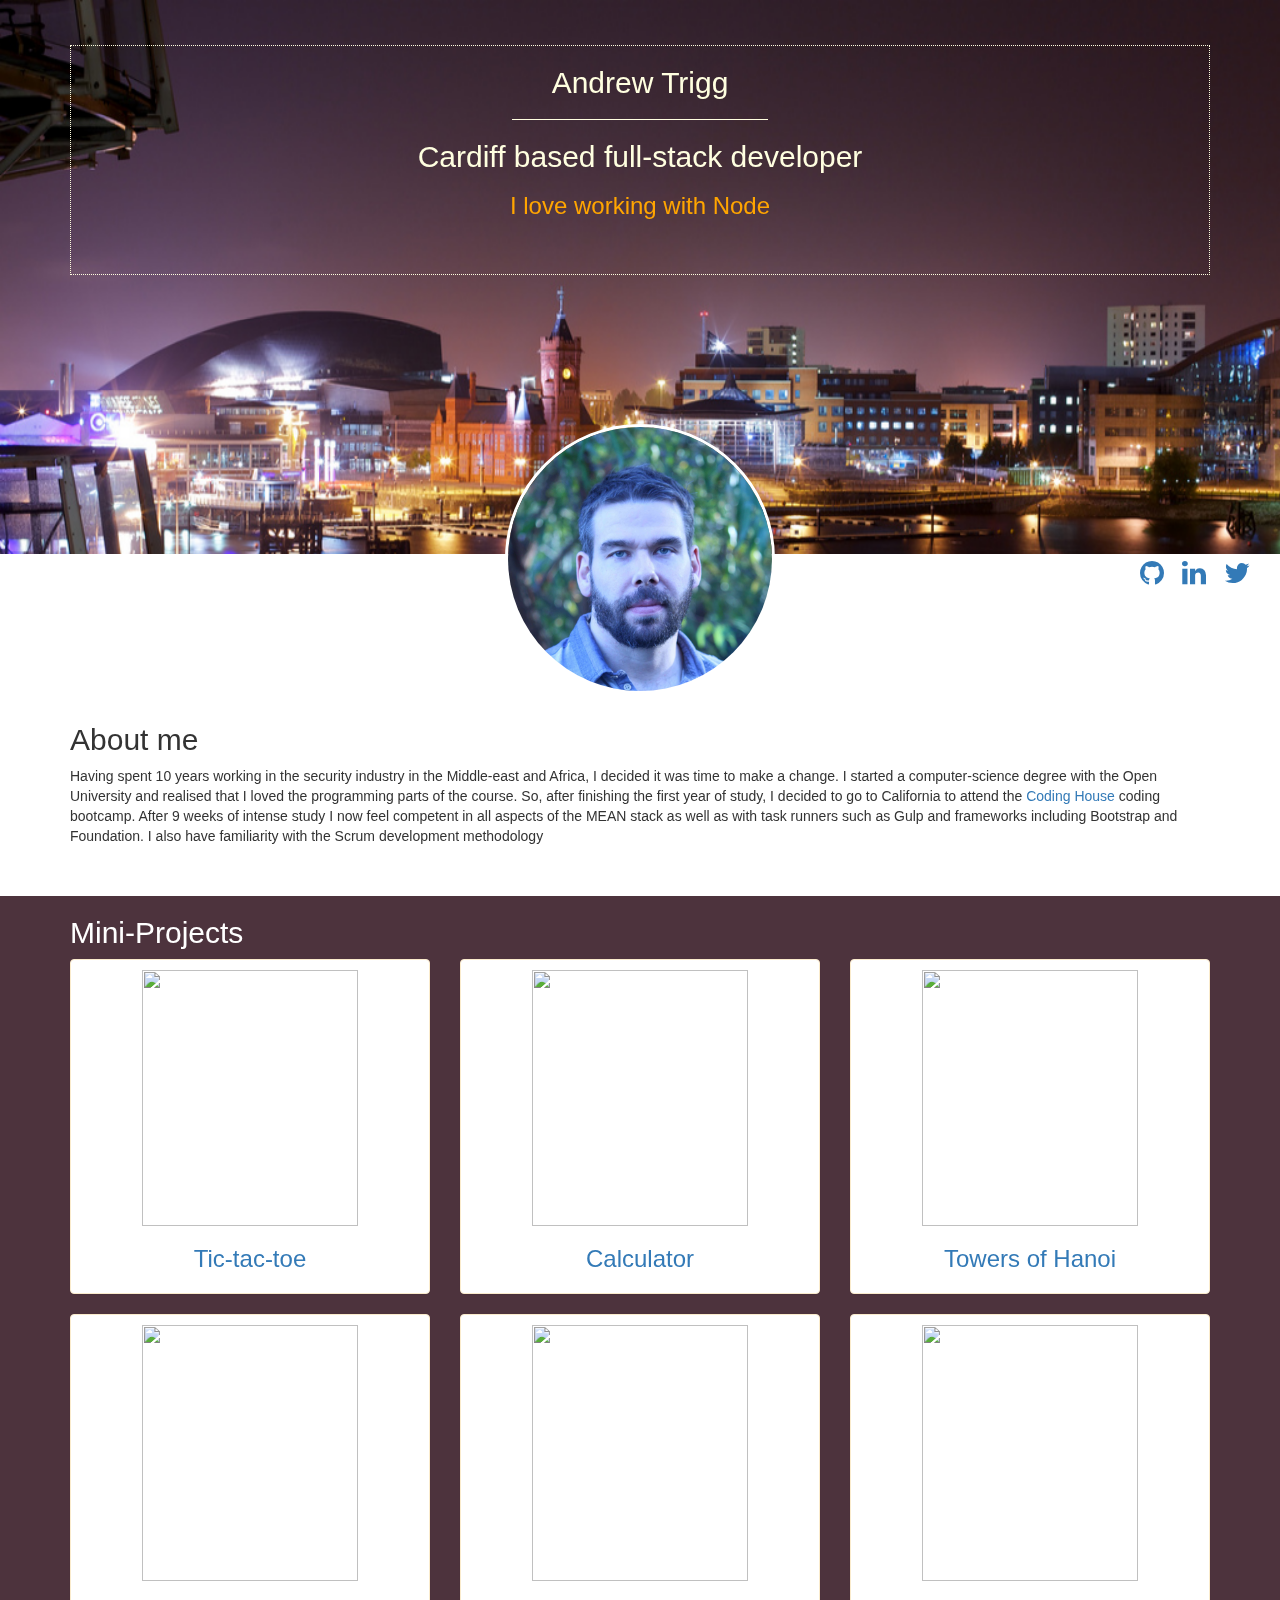
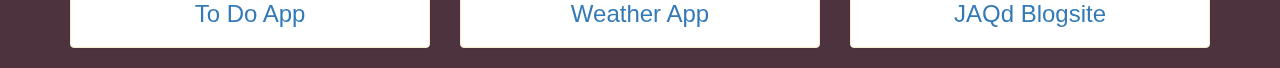
==== index.html @ 0a59af1e "initial commit" ====
<!doctype html>
<html class="no-js" lang="en">
<head>
    <meta charset="utf-8">
    <meta http-equiv="x-ua-compatible" content="ie=edge">
    <title>Andrew Trigg</title>
    <meta name="viewport" content="width=device-width, initial-scale=1">
    <link rel="stylesheet" href="https://maxcdn.bootstrapcdn.com/bootstrap/3.3.6/css/bootstrap.min.css">
    <link rel="stylesheet" href="https://maxcdn.bootstrapcdn.com/font-awesome/4.5.0/css/font-awesome.min.css">
    <!-- <link rel="stylesheet" href="./bower_components/sweetalert/dist/sweetalert.css"> -->
    <link rel="stylesheet" href="style.css">
    <!-- <link rel="stylesheet" href="animate.css"> -->

</head>
<body>

    <img src="Cardiff-Skyline1.jpg" id="mainPic" alt="">

    <section class='bordered'>
        <div class="container">
            <div class="overlay">
                <h2>Andrew Trigg</h2>
                <hr class="midLengthHr">
                <h2>Cardiff based full-stack developer</h2>

                <h3 class="autoTyping">I love working with <span class="txt-rotate" data-period="1000" data-rotate='[ "Node", "JavaScript", "Angular", "Mongo", "jQuery" ]'></span>

                </h3>

            </div>
        </div>
    </section>

    <section id="aboutMe">
        <div id="links" class="hidden-xs">
            <ul class='list-inline'>
                <li><a href="https://github.com/AndrewT51"><i class="fa fa-github"></i></a></li>
                <li><a href="https://uk.linkedin.com/in/andrewtrigg51"><i class="fa fa-linkedin"></i></a></li>
                <li><a href="https://twitter.com/AndrewSTrigg1"><i class="fa fa-twitter"></i></a></li>
            </ul>
        </div>
        <img src="profilePic.jpg" alt="" id="profilePic">
        <div id="forMobile" class="visible-xs">
           <div class="row behindPic">
               <a href="https://github.com/AndrewT51"><div class="col-xs-4"><i class="fa fa-github"></i></div></a>
               <a href="https://uk.linkedin.com/in/andrewtrigg51"><div class="col-xs-4"><i class="fa fa-linkedin"></i></div></a>
               <a href="https://twitter.com/AndrewSTrigg1"><div class="col-xs-4"><i class="fa fa-twitter"></i></div></a>
           </div>
       </div>
       <div class="container">
        <h2>About me</h2>
        <p>Having spent 10 years working in the security industry in the Middle-east and Africa, I decided it was time to make a change. I started a computer-science degree with the Open University and realised that I loved the programming parts of the course. So, after finishing the first year of study, I decided to go to California to attend the <a href="http://codinghouse.co/">Coding House</a> coding bootcamp. After 9 weeks of intense study I now feel competent in all aspects of the MEAN stack as well as with task runners such as Gulp and frameworks including Bootstrap and Foundation. I also have familiarity with the Scrum development methodology</p>

    </div>  
</section>
<section id="projects">
    <div class="container">
        <h2>Mini-Projects</h2>
        <div class="row">
            <div class="col-xs-12 col-sm-4">
                <a href='http://andrewt51.github.io/firebaseTictactoe/'>
                    <div class="panel panel-warning">

                        <img  class="animated" src='http://www.mbushman.com/wp-content/uploads/2013/10/TicTacToe2Small.jpg'>
                        <h3>Tic-tac-toe</h3>
                    </div>
                </a>
            </div>

            <div class="col-xs-12 col-sm-4">
                <a href='http://andrewt51.github.io/ClassStuff'>
                    <div class="panel panel-warning">
                        <img class="animated" src='https://cdn2.iconfinder.com/data/icons/windows-8-metro-style/512/calculator.png'>
                        <h3>Calculator</h3> 
                    </div>
                </a>
            </div>

            <div class="col-xs-12 col-sm-4">
                <a href='http://andrewt51.github.io/newTowersOfHanoi'>
                    <div class="panel panel-warning">
                        <img class="animated" src='http://icons.iconarchive.com/icons/icons8/ios7/512/City-Pagoda-icon.png'>
                        <h3>Towers of Hanoi</h3>
                    </div>
                </a>
            </div>
        </div>

        <div class="row">
            <div class="col-xs-12 col-sm-4">
                <a href='https://todolist99.herokuapp.com/#/home'>
                    <div class="panel panel-warning">
                        <img class="animated" src='https://upload.wikimedia.org/wikipedia/commons/7/71/Notepad_icon.svg'>
                        <h3>To Do App</h3>
                    </div>
                </a>
            </div>

            <div class="col-xs-12 col-sm-4">
                <a href='http://andrewt51.github.io/weather'>
                    <div class="panel panel-warning">
                        <img class="animated" src='http://www.cliparthut.com/clip-arts/7/weather-symbol-clip-art-7334.png'>
                        <h3>Weather App</h3>
                    </div>
                </a>
            </div>

            <div class="col-xs-12 col-sm-4">
                <a href='http://jaqd.herokuapp.com/'>
                    <div class="panel panel-warning">
                        <img class="animated" src='https://www.blogher.com/files/Blog-on-a-Board.jpg'>
                        <h3>JAQd Blogsite</h3>
                    </div>
                </a>
            </div>
        </div>
        <!-- <div class="row">
             <div class="col-xs-12 col-sm-4 col-sm-offset-4">
                <a href='https://fast-temple-1092.herokuapp.com/#/'>
                    <div class="panel panel-warning">
                        <img class="animated" src='http://www.clipartlord.com/wp-content/uploads/2014/01/alien6.png'>
                        <h3>Alien Adoption (in progress)</h3>
                    </div>
                </a>
            </div>
        </div>
    </div> -->

</div>
</section>
<!-- <section id="mailgun">
    <div class="container">
    <h2>Write to me</h2>
    <form>
      <fieldset class="form-group">
        <input type="text" class="form-control" id="formGroupExampleInput" placeholder="Your name">
    </fieldset>
    <fieldset class="form-group">
        <input type="email" class="form-control" id="formGroupExampleInput2" placeholder="Your e-mail">
    </fieldset>
    <fieldset class="form-group">
        <textarea class="form-control" placeholder="Enter your message here"></textarea>
    </fieldset>
    <button class="btn btn-info form-control">Submit</button>
</form>
</div>
</section>
 -->







<!--Firebase-->
<!-- <script src="./bower_components/firebase/firebase.js"></script> -->

<!--jQuery-->
<script src="https://cdnjs.cloudflare.com/ajax/libs/jquery/3.0.0-alpha1/jquery.min.js"></script>

<!--angular-->
<!-- <script src="./bower_components/angular/angular.js"></script> -->

<!--angular-ui-router-->
<!-- <script src="./bower_components/angular-ui-router/release/angular-ui-router.js"></script> -->

<!--bootstrap js-->
<!-- <script src="./bower_components/bootstrap/dist/js/bootstrap.js"></script> -->

<!--sweetalert-->
<!-- <script src="./bower_components/sweetalert/dist/sweetalert.min.js"></script> -->

<script src="main.js"></script>
<script src="autoTextWrite.js"></script>
</body>
</html>
---- style.css ----
.animated {
  -webkit-animation-duration: 1s;
  animation-duration: 1s;
  -webkit-animation-fill-mode: both;
  animation-fill-mode: both;
}

@keyframes pulse {
  from {
    -webkit-transform: scale3d(1, 1, 1);
    transform: scale3d(1, 1, 1);
  }

  50% {
    -webkit-transform: scale3d(1.05, 1.05, 1.05);
    transform: scale3d(1.05, 1.05, 1.05);
  }

  to {
    -webkit-transform: scale3d(1, 1, 1);
    transform: scale3d(1, 1, 1);
  }
}

.pulse {
  -webkit-animation-name: pulse;
  animation-name: pulse;
}

#aboutMe {
  margin-top: 31vh;
  width: 100vw;
  /*height: 200vh;*/
  background-color: white;
  padding-bottom: 40px;
}

.autoTyping {
  color: orange;
}

.behindPic {
    position: relative;
    bottom: -60%

}
body {
  overflow-x:hidden;
}

.pulse:hover {
  /* Toggle our animation play state to running when we are hovering over our sticker */
  animation-play-state: running;
}


#forMobile {
  text-align: center;
  color:white;
  font-size: 2em;
  background-color: #0084B4;
  height: 19vh;
  z-index:0;

  position: relative;
  top:-10vh;
}



#forMobile a {
  color: white;
}

#links {
  float: right;
  font-size: 2em;
  margin-right: 25px;
}

/*#mailgun {
  background-color: white;
}*/

#mainPic {
  width: 100vw;
  height: 70vh;
  position: fixed;
  z-index: -15;
}

.midLengthHr {
  width: 20vw;
  border-color: lightyellow;
}

.overlay {
  margin-top: 5vh;
  border:1px dotted lightyellow;
  text-align: center;
  color: lightyellow;
  padding-bottom: 5vh;
}

.panel {
  padding: 10px;

}

#profilePic {
  clear: right;
  position: relative;
  display: block;
  border-radius: 50%;
  border: 3px white solid;
  max-height: 30vh;
  margin: 20vh auto;
  margin-bottom: -19vh;
  top: -20vh;
  z-index:2;
}

#projects {
  background-color: #4D333D;
  text-align: center;
  color:white;
}

#projects a:hover {
  text-decoration: none;
}

#projects h2 {
  text-align: left;
}
#projects img {
  width:80%;
  height: 20vw;
}

@media screen and (max-width: 767px) {
  #projects img {
    width:30vw;
    height: 30vw;
  }
}

@media screen and (max-width: 480px) {
  p,.btn,input,div,span,h4 {
    font-size: 90%;
  }
  h1 {
    font-size: 20px;  
  }
  h2 {
    font-size: 18px;  
  }
  h3 {
    font-size: 16px;  
  }
  #projects img {
    width:30vw;
    height: 30vw;
  }
}

section {
  margin: 0;
}

textarea {
  z-index: auto; 
  position: relative; 
  line-height: 20px; 
  font-size: 14px; 
  transition: none; 
  overflow: auto; 
  background: transparent !important;
  resize:none;

}
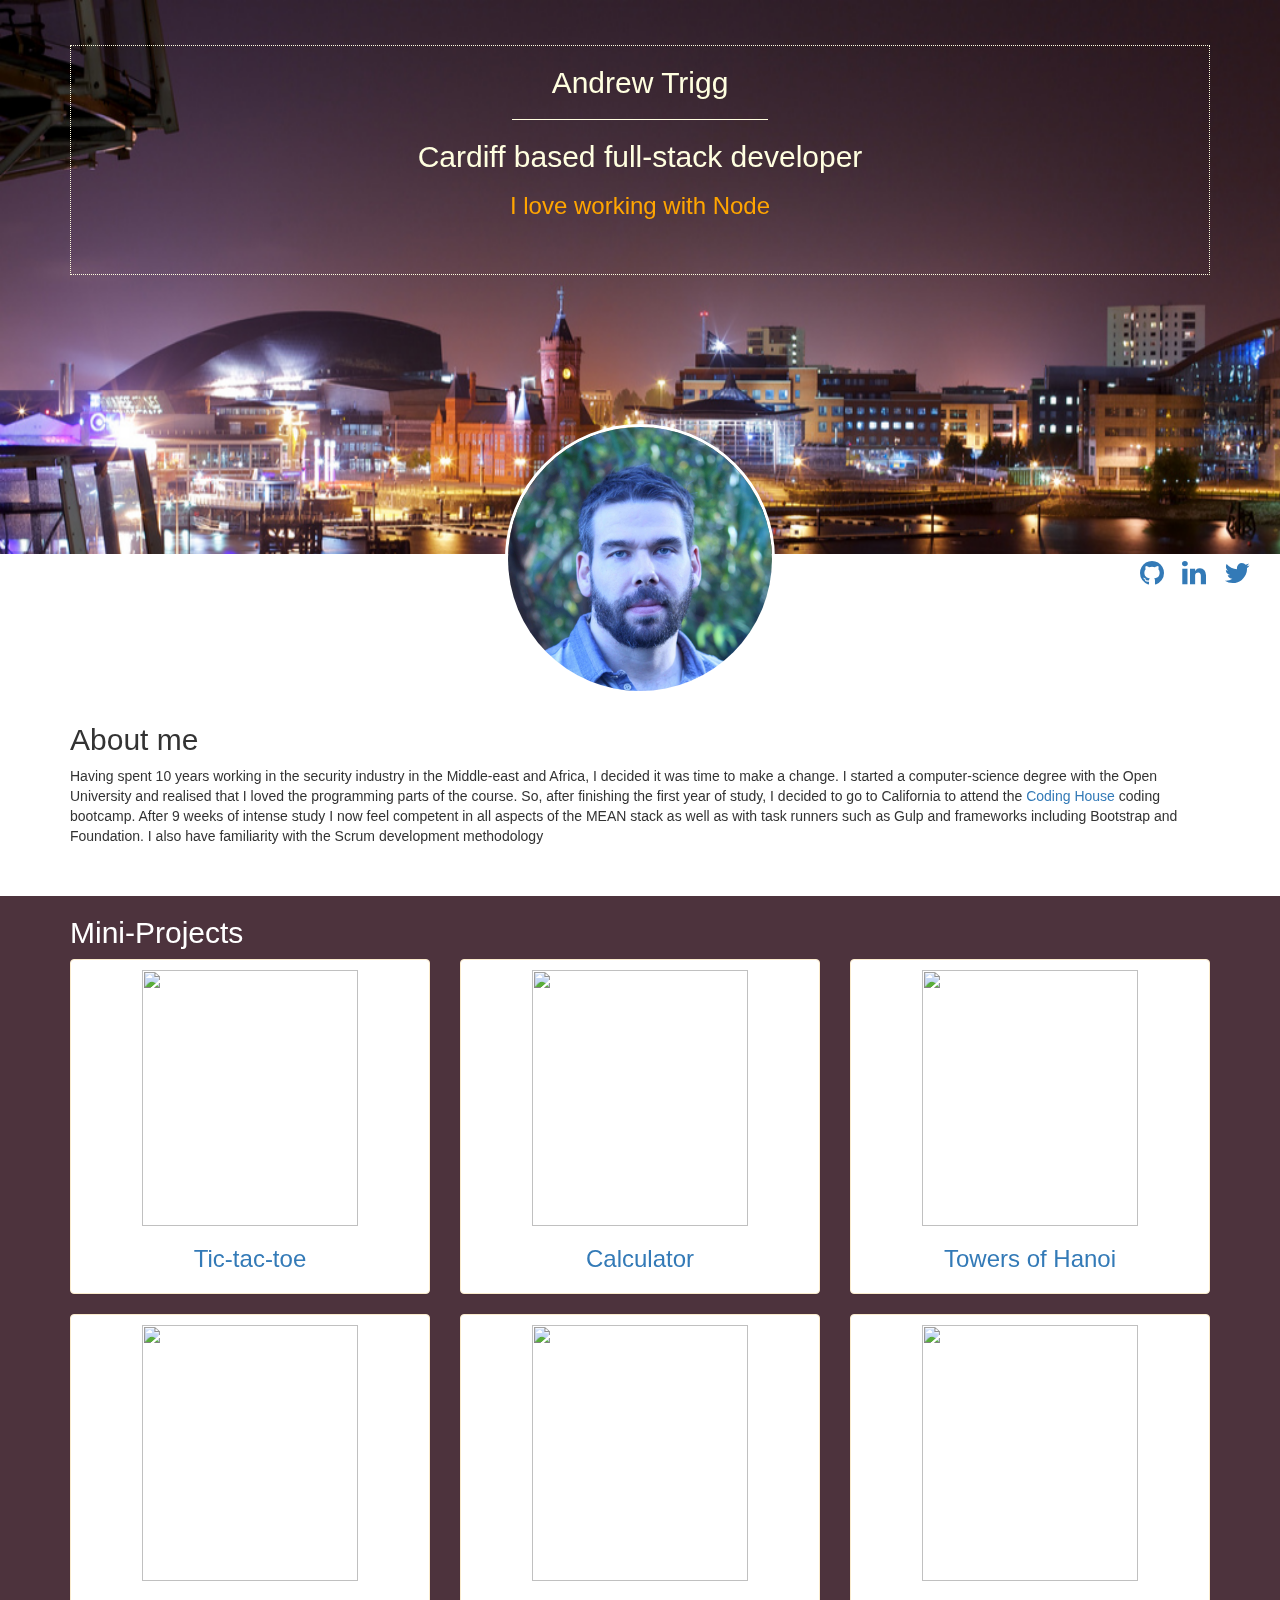
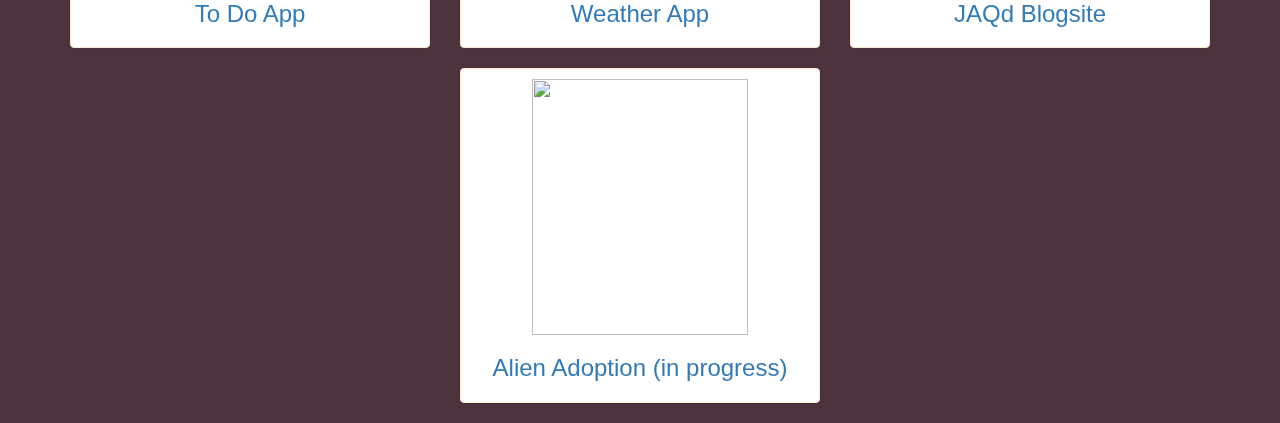
==== commit 6717dde0: "Added alien app" ====
--- a/index.html
+++ b/index.html
@@ -114,7 +114,7 @@
                 </a>
             </div>
         </div>
-        <!-- <div class="row">
+        <div class="row">
              <div class="col-xs-12 col-sm-4 col-sm-offset-4">
                 <a href='https://fast-temple-1092.herokuapp.com/#/'>
                     <div class="panel panel-warning">
@@ -124,7 +124,7 @@
                 </a>
             </div>
         </div>
-    </div> -->
+    </div>
 
 </div>
 </section>
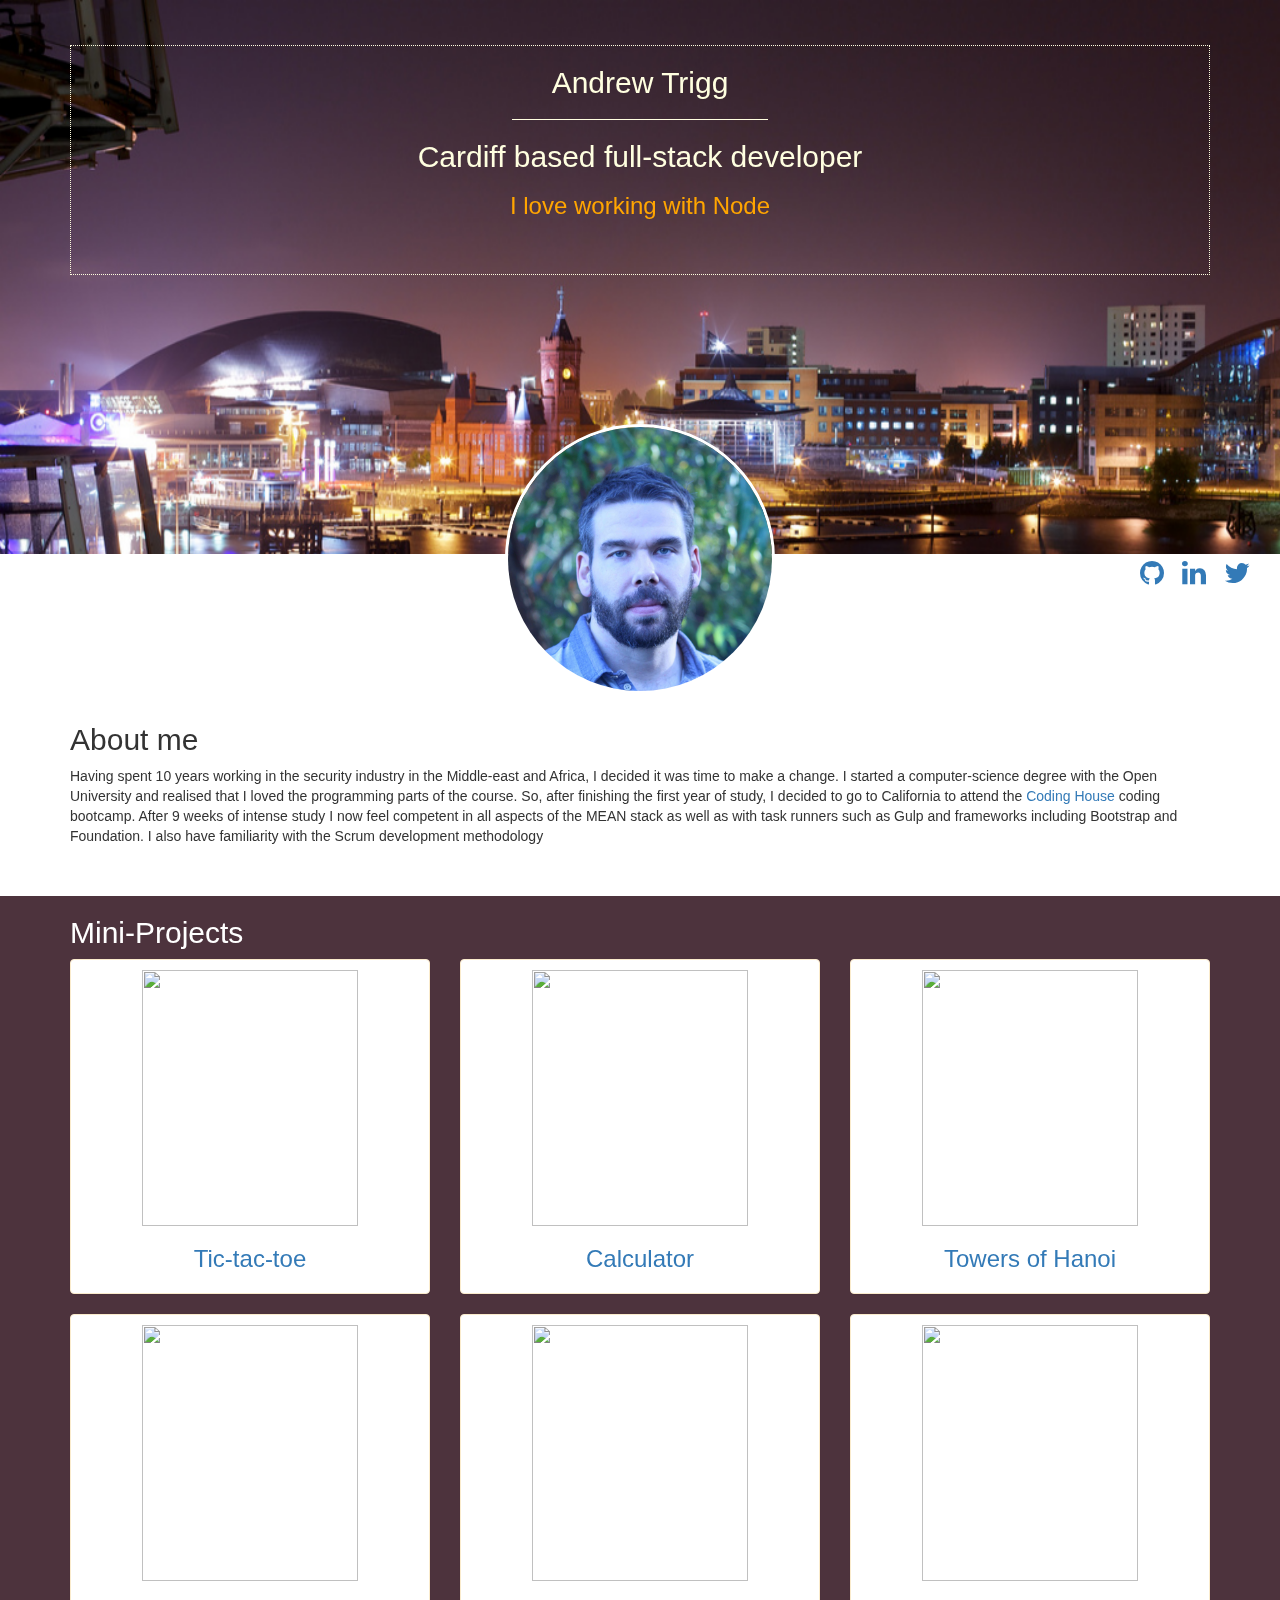
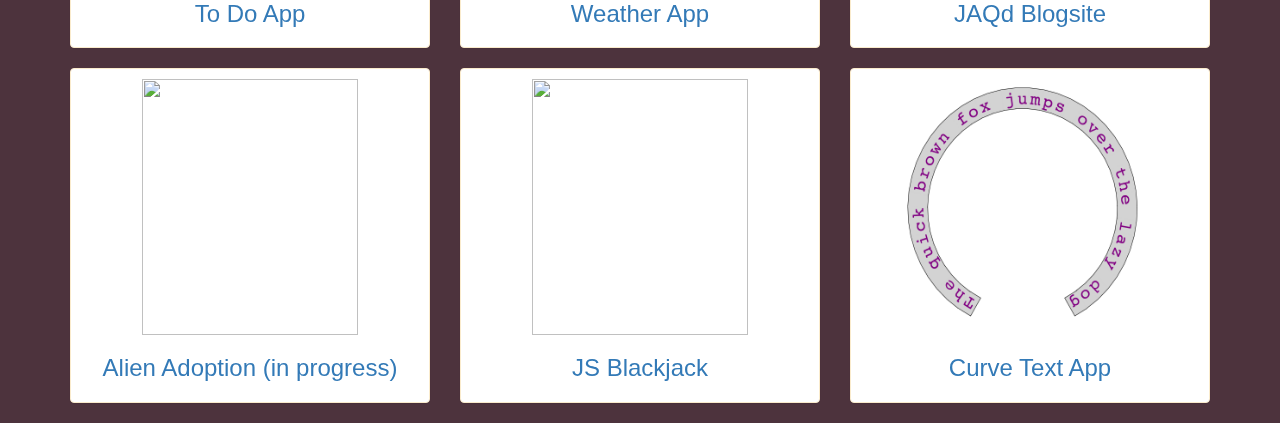
==== commit 4e29e986: "Blackjack and curvetext added" ====
--- a/index.html
+++ b/index.html
@@ -115,7 +115,7 @@
             </div>
         </div>
         <div class="row">
-             <div class="col-xs-12 col-sm-4 col-sm-offset-4">
+             <div class="col-xs-12 col-sm-4">
                 <a href='https://fast-temple-1092.herokuapp.com/#/'>
                     <div class="panel panel-warning">
                         <img class="animated" src='http://www.clipartlord.com/wp-content/uploads/2014/01/alien6.png'>
@@ -123,7 +123,34 @@
                     </div>
                 </a>
             </div>
-        </div>
+
+       
+             <div class="col-xs-12 col-sm-4">
+                <a href='/blackjack'>
+                    <div class="panel panel-warning">
+                        <img class="animated" src='https://pbs.twimg.com/profile_images/2309081237/szf7b66y7is58cta7gi6.jpeg'>
+                        <h3>JS Blackjack</h3>
+                    </div>
+                </a>
+            </div>
+     
+
+       
+             <div class="col-xs-12 col-sm-4">
+                <a href='/curveTextDemoApp'>
+                    <div class="panel panel-warning">
+                        <img class="animated" src='curvedText.png'>
+                        <h3>Curve Text App</h3>
+                    </div>
+                </a>
+            </div>
+      
+
+        </div>
+
+
+
+
     </div>
 
 </div>
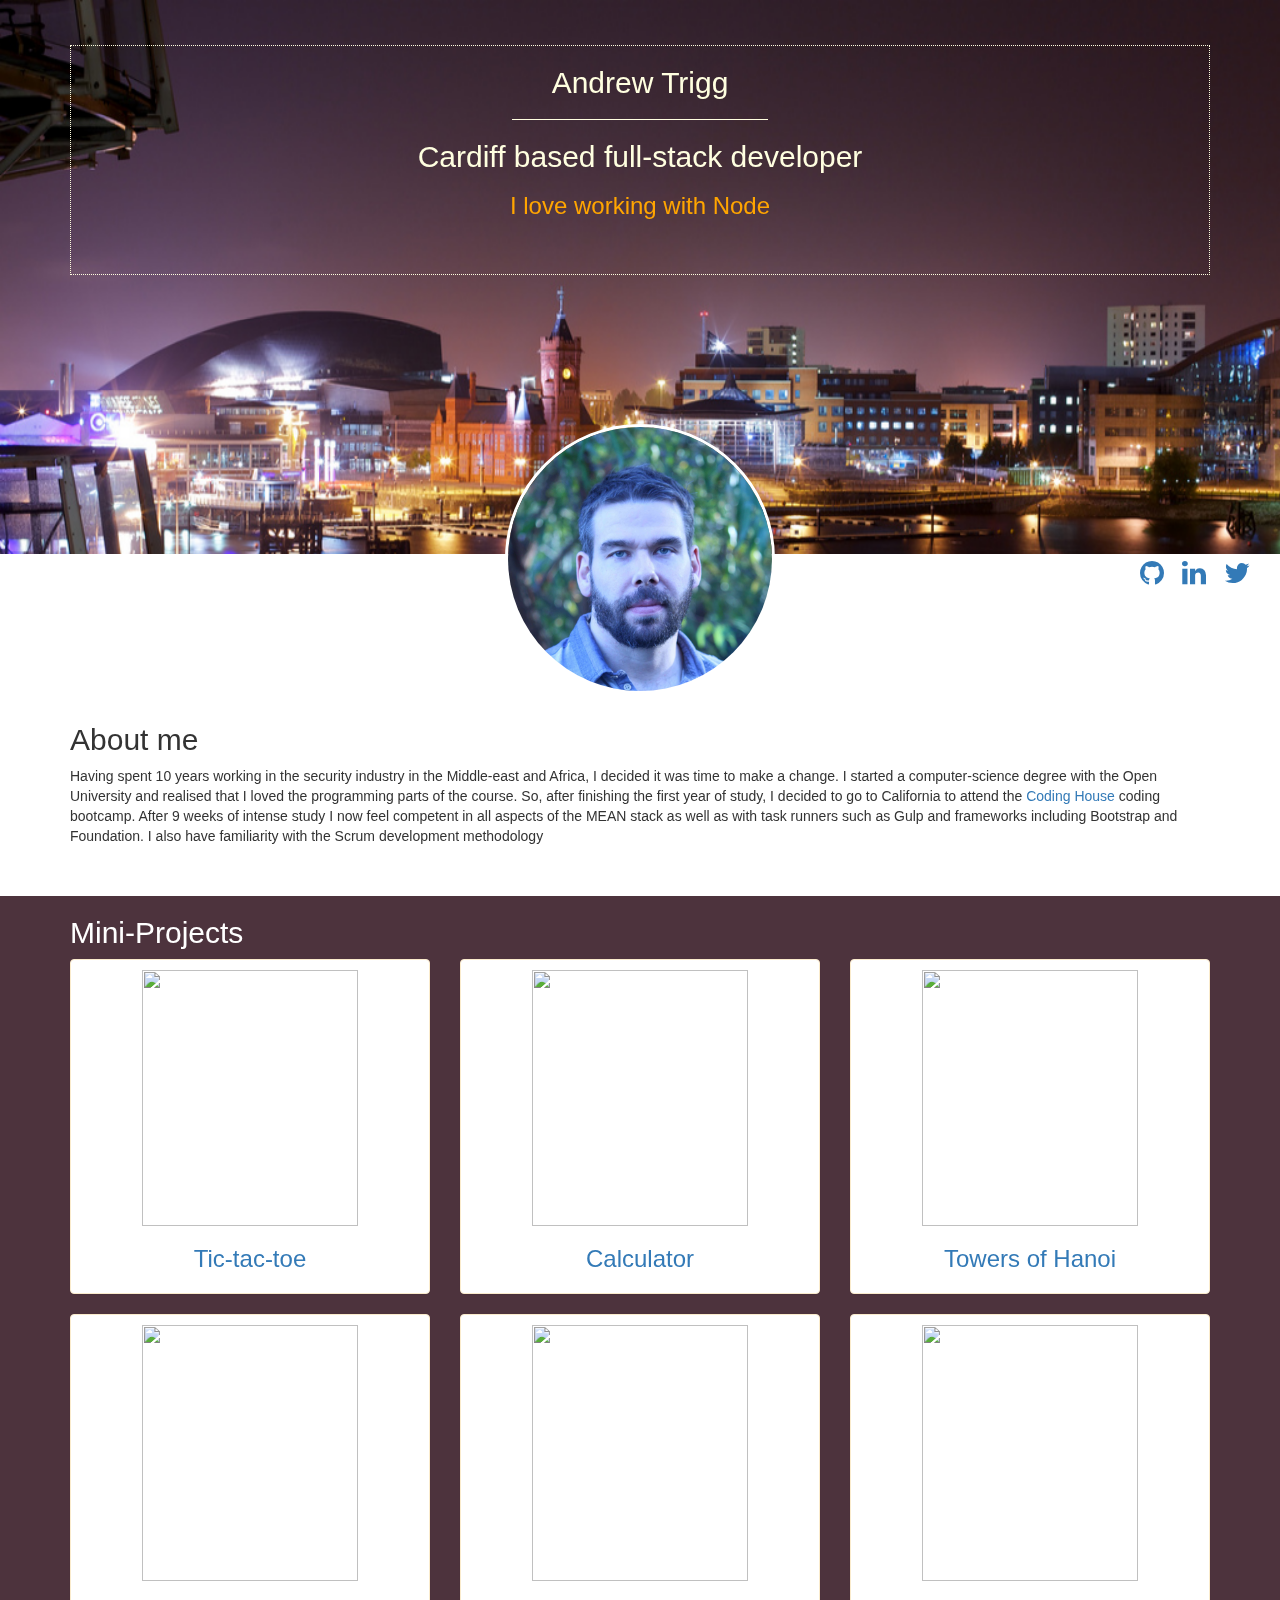
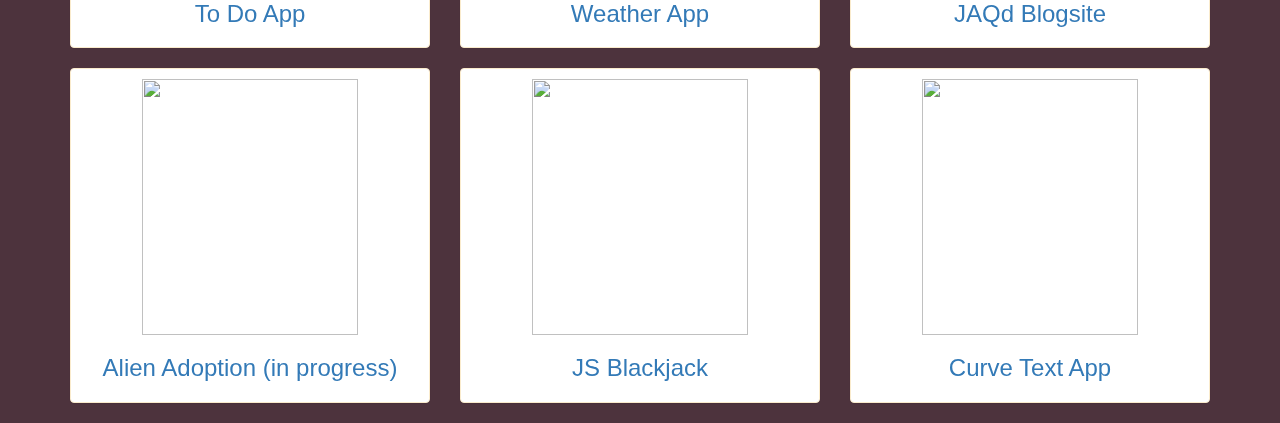
==== commit d77fedce: "Absolute urls used for new projects" ====
--- a/index.html
+++ b/index.html
@@ -126,7 +126,7 @@
 
        
              <div class="col-xs-12 col-sm-4">
-                <a href='/blackjack'>
+                <a href='https://andrewtriggfsd.com/blackjack'>
                     <div class="panel panel-warning">
                         <img class="animated" src='https://pbs.twimg.com/profile_images/2309081237/szf7b66y7is58cta7gi6.jpeg'>
                         <h3>JS Blackjack</h3>
@@ -137,9 +137,9 @@
 
        
              <div class="col-xs-12 col-sm-4">
-                <a href='/curveTextDemoApp'>
-                    <div class="panel panel-warning">
-                        <img class="animated" src='curvedText.png'>
+                <a href='https://andrewtriggfsd.com/curveTextDemoApp'>
+                    <div class="panel panel-warning">
+                        <img class="animated" src='https://andrewtriggfsd.com/curvedText.png'>
                         <h3>Curve Text App</h3>
                     </div>
                 </a>
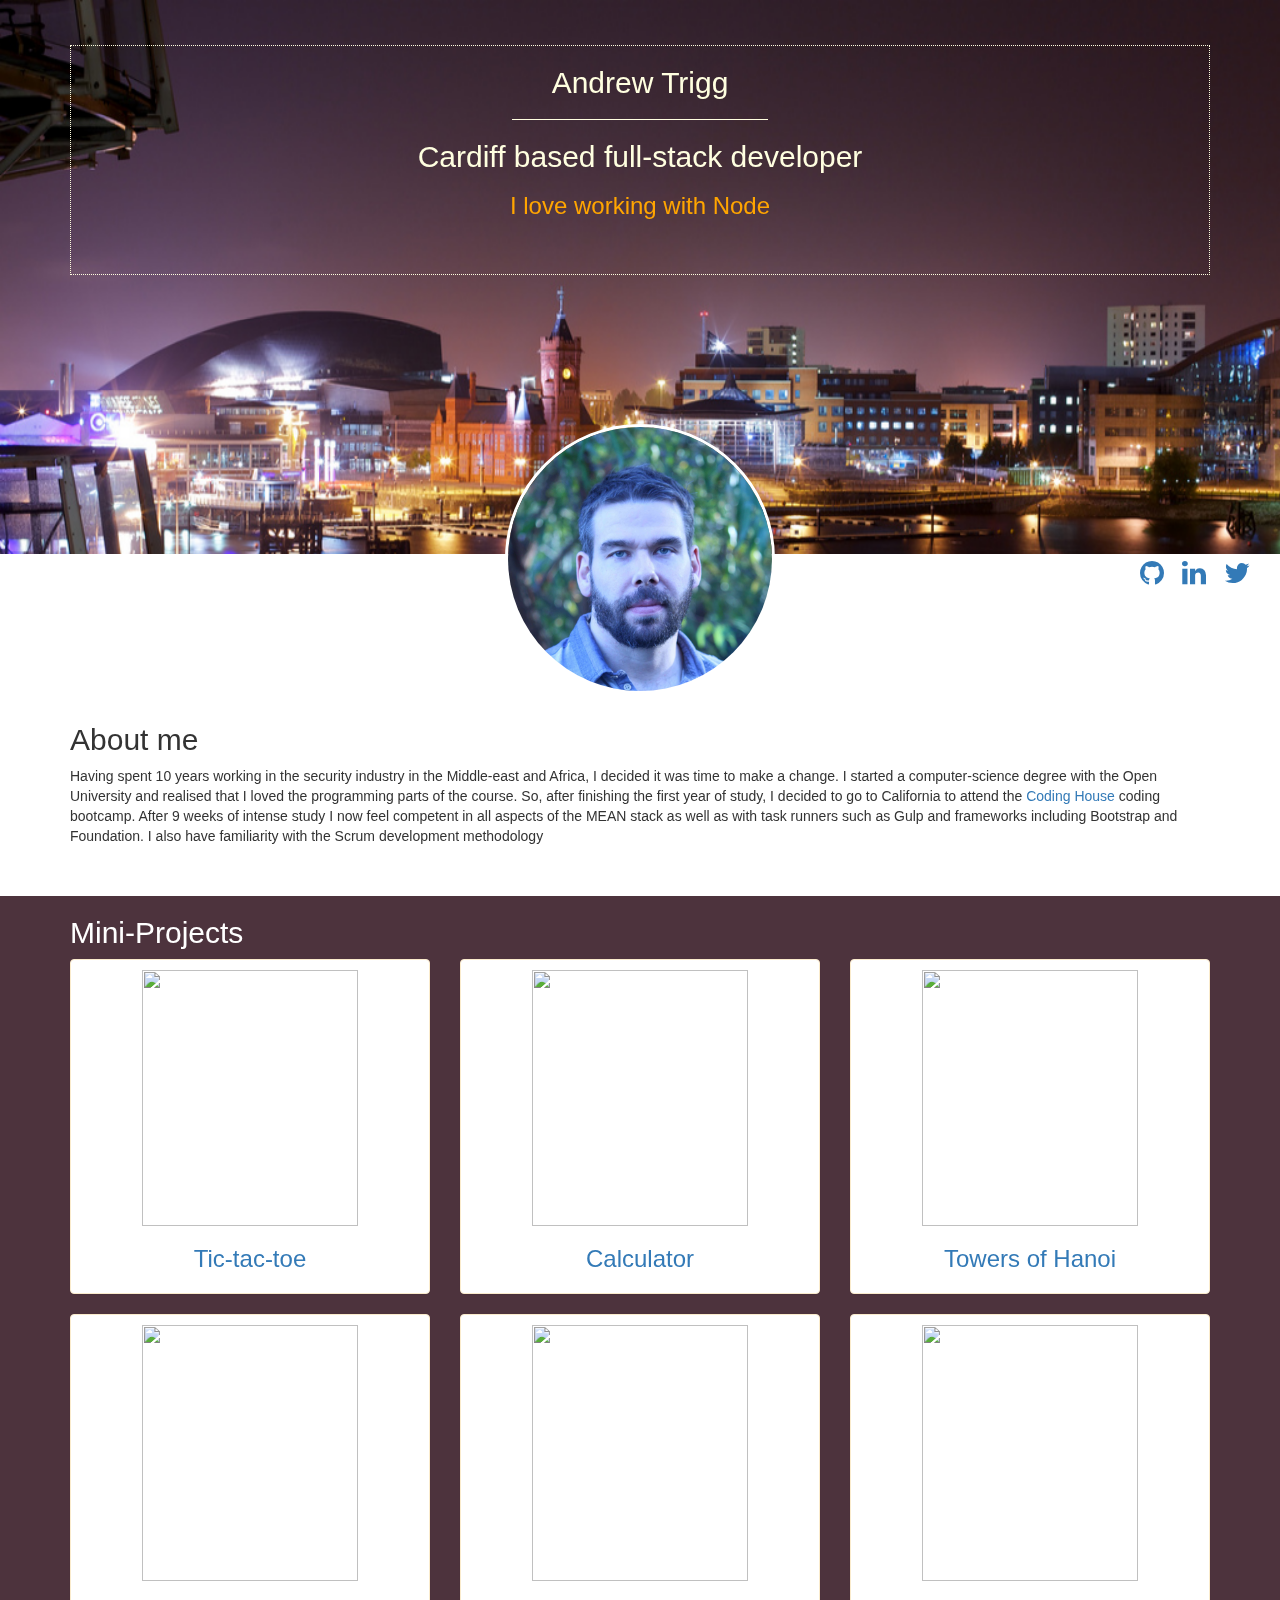
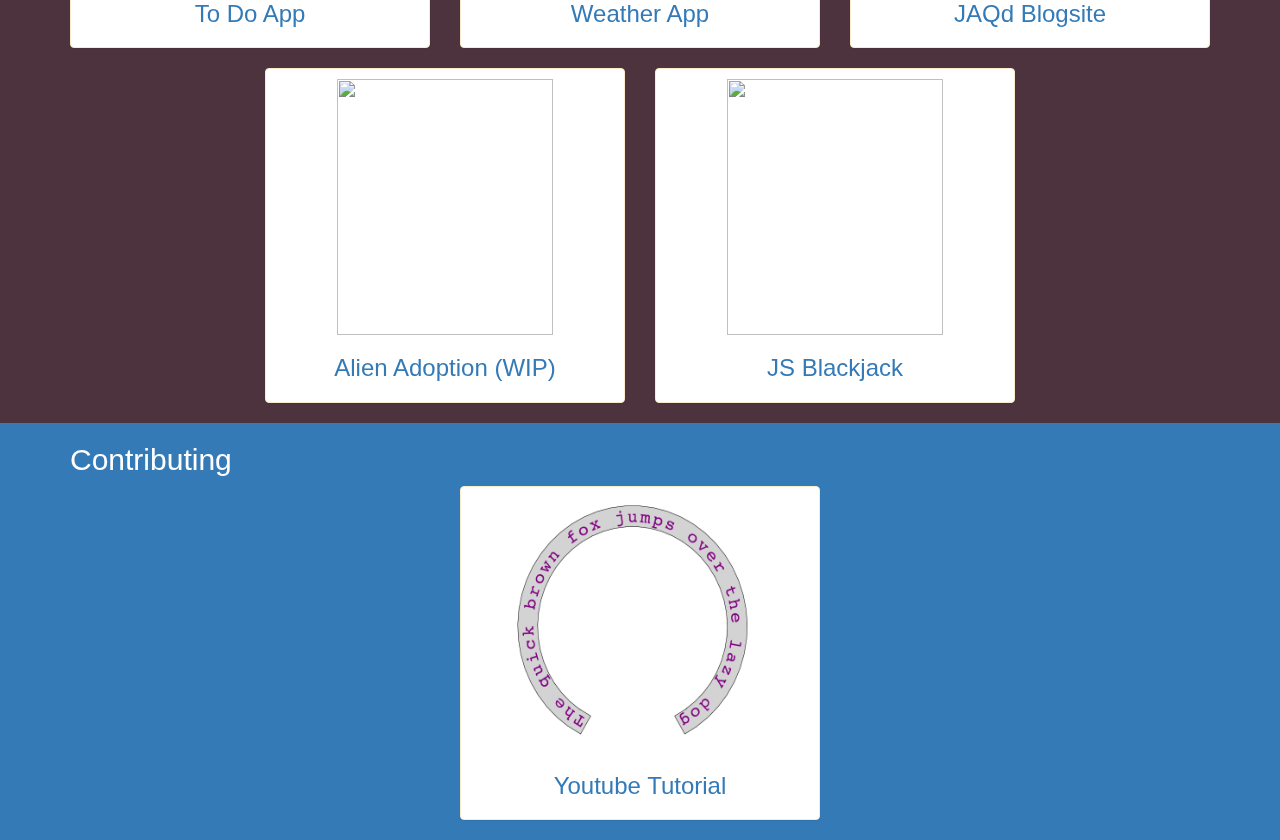
==== commit acc3e05a: "Added a contributing section" ====
--- a/index.html
+++ b/index.html
@@ -115,11 +115,11 @@
             </div>
         </div>
         <div class="row">
-             <div class="col-xs-12 col-sm-4">
+             <div class="col-xs-12 col-sm-4 col-sm-offset-2">
                 <a href='https://fast-temple-1092.herokuapp.com/#/'>
                     <div class="panel panel-warning">
                         <img class="animated" src='http://www.clipartlord.com/wp-content/uploads/2014/01/alien6.png'>
-                        <h3>Alien Adoption (in progress)</h3>
+                        <h3>Alien Adoption (WIP)</h3>
                     </div>
                 </a>
             </div>
@@ -136,24 +136,40 @@
      
 
        
-             <div class="col-xs-12 col-sm-4">
+          <!--    <div class="col-xs-12 col-sm-4">
                 <a href='https://andrewtriggfsd.com/curveTextDemoApp'>
                     <div class="panel panel-warning">
                         <img class="animated" src='https://andrewtriggfsd.com/curvedText.png'>
                         <h3>Curve Text App</h3>
                     </div>
                 </a>
-            </div>
+            </div> -->
       
 
         </div>
-
-
-
+        
 
     </div>
 
 </div>
+</section>
+<section id="contributions">
+    <div class="container">
+        <h2>Contributing</h2>
+        <div class="row">
+            <div class="col-xs-12 col-sm-4 col-sm-offset-4">
+                <a href="https://www.youtube.com/watch?v=9O2ECxVyQJI">
+                    <div class="panel panel-warning">
+                        <img class="animated" src="curvedText.png" alt="">
+                        <h3>Youtube Tutorial</h3>
+                    </div>
+                </a>
+            </div>
+        </div>
+
+    </div>
+    
+
 </section>
 <!-- <section id="mailgun">
     <div class="container">
--- a/style.css
+++ b/style.css
@@ -120,20 +120,24 @@
   z-index:2;
 }
 
-#projects {
+#projects, #contributions {
   background-color: #4D333D;
   text-align: center;
   color:white;
+}
+
+#contributions {
+  background-color: rgb(51, 122, 183);
 }
 
 #projects a:hover {
   text-decoration: none;
 }
 
-#projects h2 {
+#projects h2, #contributions h2{
   text-align: left;
 }
-#projects img {
+#projects img, #contributions img {
   width:80%;
   height: 20vw;
 }
